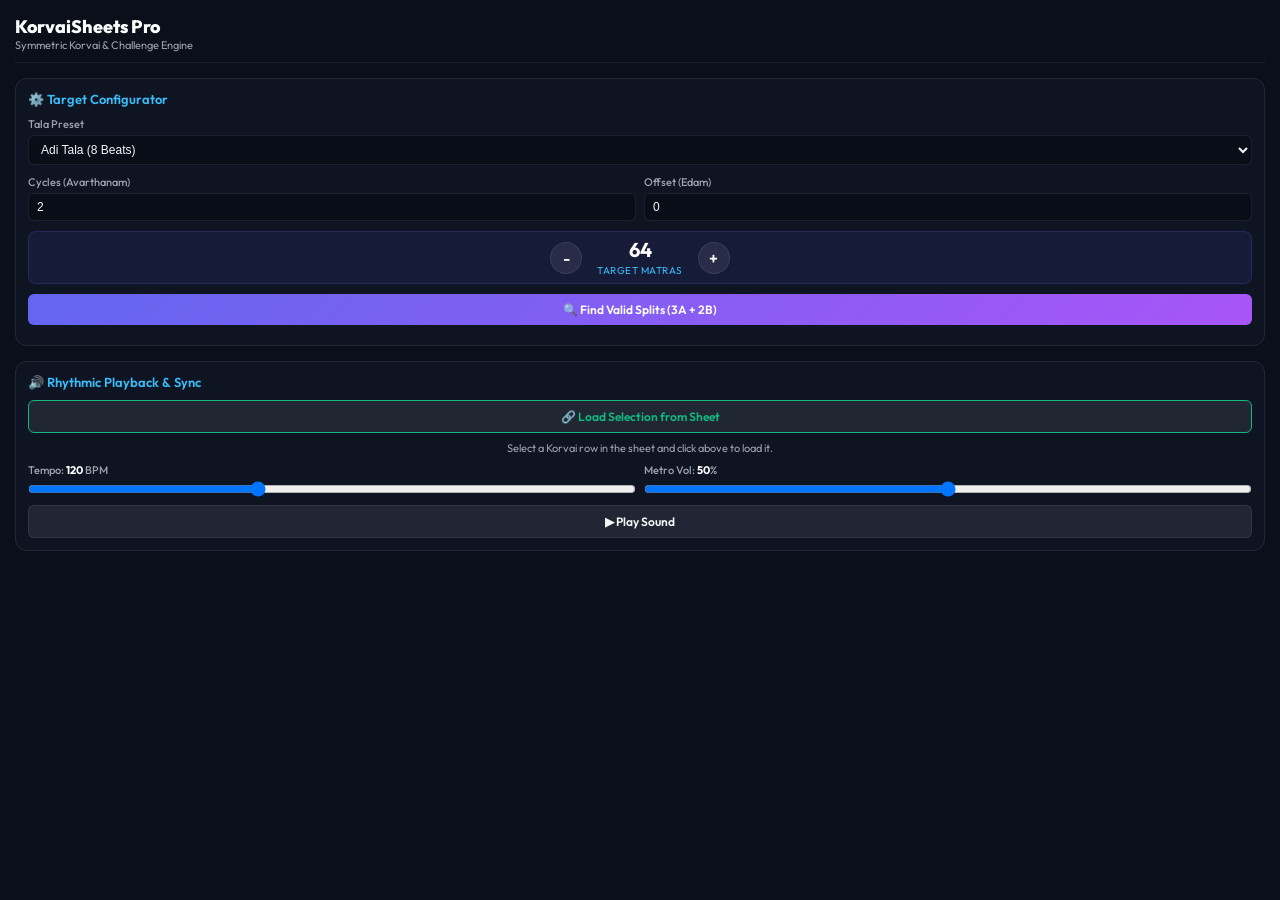
==== Sidebar.html @ 5673700f "Initial commit of KorvaiSheets: Google Sheets integration and interactive rhythmic audio engine" ====
<!DOCTYPE html>
<html>
<head>
  <base target="_top">
  <link rel="preconnect" href="https://fonts.googleapis.com">
  <link rel="preconnect" href="https://fonts.gstatic.com" crossorigin>
  <link href="https://fonts.googleapis.com/css2?family=Outfit:wght@300;400;500;600;700;800&family=JetBrains+Mono:wght@400;500;700&display=swap" rel="stylesheet">
  <style>
    /* Sleek Dark Theme Design System */
    :root {
      --bg-primary: #0b0f19;
      --bg-card: rgba(17, 24, 39, 0.7);
      --border-color: rgba(255, 255, 255, 0.08);
      --text-primary: #f3f4f6;
      --text-secondary: #9ca3af;
      
      --accent-blue: #38bdf8;
      --accent-indigo: #6366f1;
      --accent-purple: #a855f7;
      --accent-emerald: #10b981;
      --accent-rose: #f43f5e;
      
      --font-main: 'Outfit', sans-serif;
      --font-mono: 'JetBrains Mono', monospace;
    }

    * {
      box-sizing: border-box;
      margin: 0;
      padding: 0;
    }

    body {
      font-family: var(--font-main);
      background-color: var(--bg-primary);
      color: var(--text-primary);
      padding: 15px;
      font-size: 14px;
      overflow-x: hidden;
      overflow-y: auto;
    }

    .header {
      margin-bottom: 15px;
      padding-bottom: 10px;
      border-bottom: 1px solid var(--border-color);
    }

    .header h1 {
      font-size: 18px;
      font-weight: 800;
      background: linear-gradient(135deg, #ffffff 30%, var(--accent-blue) 100%);
      -webkit-background-clip: text;
      -webkit-text-fill-color: transparent;
    }

    .header p {
      font-size: 11px;
      color: var(--text-secondary);
    }

    /* Cards */
    .card {
      background: var(--bg-card);
      border: 1px solid var(--border-color);
      border-radius: 12px;
      padding: 12px;
      margin-bottom: 15px;
    }

    .card-title {
      font-size: 13px;
      font-weight: 600;
      color: var(--accent-blue);
      margin-bottom: 10px;
      display: flex;
      align-items: center;
      gap: 5px;
    }

    /* Forms */
    .form-group {
      margin-bottom: 10px;
    }

    .form-group label {
      display: block;
      font-size: 11px;
      color: var(--text-secondary);
      margin-bottom: 4px;
      font-weight: 500;
    }

    .form-row {
      display: flex;
      gap: 8px;
    }

    .form-row .col {
      flex: 1;
      min-width: 0;
    }

    .form-control {
      width: 100%;
      background: rgba(0, 0, 0, 0.3);
      border: 1px solid var(--border-color);
      border-radius: 6px;
      color: var(--text-primary);
      padding: 6px 8px;
      font-size: 12px;
      outline: none;
    }

    .form-control:focus {
      border-color: var(--accent-indigo);
    }

    select.form-control {
      cursor: pointer;
    }

    /* Buttons */
    .btn {
      width: 100%;
      padding: 8px;
      border-radius: 6px;
      border: none;
      font-family: inherit;
      font-size: 12px;
      font-weight: 600;
      cursor: pointer;
      display: flex;
      align-items: center;
      justify-content: center;
      gap: 5px;
      transition: all 0.2s;
    }

    .btn-primary {
      background: linear-gradient(135deg, var(--accent-indigo) 0%, var(--accent-purple) 100%);
      color: #fff;
      margin-bottom: 8px;
    }

    .btn-primary:hover {
      opacity: 0.9;
    }

    .btn-secondary {
      background-color: rgba(255, 255, 255, 0.08);
      color: var(--text-primary);
      border: 1px solid var(--border-color);
      margin-bottom: 8px;
    }

    .btn-secondary:hover {
      background-color: rgba(255, 255, 255, 0.15);
    }

    .btn-accent {
      background-color: var(--accent-emerald);
      color: #0b0f19;
      margin-bottom: 8px;
    }

    .btn-accent:hover {
      opacity: 0.9;
    }

    /* Target Readout */
    .target-box {
      background: rgba(99, 102, 241, 0.1);
      border: 1px solid rgba(99, 102, 241, 0.2);
      border-radius: 8px;
      padding: 8px;
      text-align: center;
      margin-bottom: 10px;
    }

    .target-box .val {
      font-size: 20px;
      font-weight: 700;
      color: #fff;
    }

    .target-box .label {
      font-size: 10px;
      color: var(--accent-blue);
      text-transform: uppercase;
      letter-spacing: 0.05em;
    }

    /* Output Displays */
    .output-section {
      background: rgba(0, 0, 0, 0.25);
      border-radius: 8px;
      padding: 8px;
      font-family: var(--font-mono);
      font-size: 11px;
      border: 1px solid var(--border-color);
      margin-top: 8px;
    }

    .output-label {
      font-family: var(--font-main);
      font-size: 10px;
      color: var(--text-secondary);
      text-transform: uppercase;
      margin-bottom: 3px;
    }

    .output-val {
      color: var(--accent-indigo);
      word-wrap: break-word;
      white-space: pre-wrap;
    }

    .output-notation {
      color: var(--accent-blue);
      font-weight: bold;
    }

    .hidden {
      display: none !important;
    }

    .splits-list {
      max-height: 120px;
      overflow-y: auto;
      border: 1px solid var(--border-color);
      border-radius: 6px;
      background: rgba(0, 0, 0, 0.2);
      padding: 4px;
    }

    .split-item {
      padding: 6px;
      font-size: 11px;
      border-radius: 4px;
      cursor: pointer;
      display: flex;
      justify-content: space-between;
      color: var(--text-secondary);
      transition: background 0.15s;
    }

    .split-item:hover {
      background: rgba(255, 255, 255, 0.05);
      color: #fff;
    }

    .split-item.selected {
      background: var(--accent-indigo);
      color: #fff;
    }
  </style>
</head>
<body>
  <div class="header">
    <h1>KorvaiSheets Pro</h1>
    <p>Symmetric Korvai & Challenge Engine</p>
  </div>

  <!-- TALA TARGET CONFIG -->
  <div class="card">
    <div class="card-title">⚙️ Target Configurator</div>
    
    <div class="form-group">
      <label for="tala-preset">Tala Preset</label>
      <select id="tala-preset" class="form-control" onchange="onTalaChange()">
        <option value="adi">Adi Tala (8 Beats)</option>
        <option value="rupakam">Rupakam (3 Beats)</option>
        <option value="khanda">Khanda Chapu (5 Matras)</option>
        <option value="misra">Misra Chapu (7 Matras)</option>
        <option value="custom">Custom...</option>
      </select>
    </div>

    <div id="custom-fields" class="hidden">
      <div class="form-row form-group">
        <div class="col">
          <label for="beats">Beats</label>
          <input type="number" id="beats" class="form-control" value="8" min="1" max="32" oninput="recalcTarget()">
        </div>
        <div class="col">
          <label for="gati">Gati</label>
          <select id="gati" class="form-control" onchange="recalcTarget()">
            <option value="3">Tisram (3)</option>
            <option value="4" selected>Chatusram (4)</option>
            <option value="5">Khandam (5)</option>
            <option value="7">Misram (7)</option>
          </select>
        </div>
      </div>
    </div>

    <div class="form-row form-group">
      <div class="col">
        <label for="cycles">Cycles (Avarthanam)</label>
        <input type="number" id="cycles" class="form-control" value="2" min="0.25" max="10" step="0.25" oninput="recalcTarget()">
      </div>
      <div class="col">
        <label for="offset">Offset (Edam)</label>
        <input type="number" id="offset" class="form-control" value="0" oninput="recalcTarget()">
      </div>
    </div>

    <div class="target-box" style="display: flex; align-items: center; justify-content: center; gap: 15px; padding: 6px 12px;">
      <button class="btn btn-secondary" onclick="nudgeTarget(-1)" style="width: 32px; height: 32px; padding: 0; border-radius: 50%; font-size: 16px; margin: 0; line-height: 1; display: flex; align-items: center; justify-content: center;">-</button>
      <div>
        <div id="target-value" class="val" style="line-height: 1.2;">64</div>
        <div class="label" style="margin-top: 2px;">Target Matras</div>
      </div>
      <button class="btn btn-secondary" onclick="nudgeTarget(1)" style="width: 32px; height: 32px; padding: 0; border-radius: 50%; font-size: 16px; margin: 0; line-height: 1; display: flex; align-items: center; justify-content: center;">+</button>
    </div>

    <button class="btn btn-primary" onclick="loadSplits()">🔍 Find Valid Splits (3A + 2B)</button>
  </div>

  <!-- RHYTHMIC PLAYBACK & SYNC (Always Visible) -->
  <div class="card">
    <div class="card-title">🔊 Rhythmic Playback & Sync</div>
    
    <button class="btn btn-secondary" onclick="syncActiveRow()" style="margin-bottom: 8px; border-color: var(--accent-emerald); color: var(--accent-emerald);">
      🔗 Load Selection from Sheet
    </button>
    <div id="sync-info" style="font-size: 11px; color: var(--text-secondary); text-align: center; margin-bottom: 8px;">
      Select a Korvai row in the sheet and click above to load it.
    </div>

    <div class="form-row form-group" style="margin-bottom: 8px;">
      <div class="col" style="flex: 1;">
        <label for="sidebar-bpm" style="margin-bottom: 2px;">Tempo: <span id="sidebar-bpm-val" style="font-weight:bold; color: #fff;">120</span> BPM</label>
        <input type="range" id="sidebar-bpm" min="60" max="220" value="120" class="form-control" style="padding:0; height:8px;" oninput="onBpmChange()">
      </div>
      <div class="col" style="flex: 1;">
        <label for="metro-vol" style="margin-bottom: 2px;">Metro Vol: <span id="metro-vol-val" style="font-weight:bold; color: #fff;">50</span>%</label>
        <input type="range" id="metro-vol" min="0" max="100" value="50" class="form-control" style="padding:0; height:8px;" oninput="onMetroVolChange()">
      </div>
    </div>

    <button id="sidebar-play-btn" class="btn btn-secondary" onclick="toggleAudio()" style="margin-bottom:0;">
      ▶ Play Sound
    </button>
  </div>

  <!-- VALID SPLITS SELECTOR -->
  <div class="card hidden" id="splits-card">
    <div class="card-title">🧩 Symmetric Splits (A & B Sizes)</div>
    <div class="splits-list" id="splits-list-container">
      <p style="font-size: 11px; color: var(--text-secondary); text-align: center; padding: 10px;">Click search above to list splits</p>
    </div>
  </div>

  <!-- SOLKATTU SYLLABLES DISPLAY -->
  <div id="generator-card" class="card hidden">
    <div class="card-title">🥁 Solkattu Generator</div>
    
    <button class="btn btn-secondary" onclick="generateSyllables()">🎲 Generate Random Syllables</button>
    
    <div class="output-section">
      <div class="output-label">Phrase A Syllables</div>
      <div id="phrase-syl" class="output-val">...</div>
      <div class="output-label" style="margin-top:5px;">Phrase A Notation</div>
      <div id="phrase-notation" class="output-val output-notation">...</div>
    </div>

    <div class="output-section">
      <div class="output-label">Connector B Syllables</div>
      <div id="connector-syl" class="output-val">...</div>
      <div class="output-label" style="margin-top:5px;">Connector B Notation</div>
      <div id="connector-notation" class="output-val output-notation">...</div>
    </div>

    <div style="margin-top: 12px; display: flex; flex-direction: column; gap: 8px;">
      <button class="btn btn-accent" onclick="insertToRow()">📥 Insert Into Selected Row</button>
      <button class="btn btn-secondary" style="border-color: var(--accent-purple); color: var(--accent-purple);" onclick="createChallenge()">💡 Append Challenge to Sheet</button>
    </div>
  </div>

  <script>
    var currentTarget = 64;
    var validSplits = [];
    var selectedSplitIdx = -1;
    var lastGenerated = null;

    // Web Audio Synthesizer variables
    var audioCtx = null;
    var isPlaying = false;
    var nextMatraTime = 0;
    var bpm = 120;
    var metroVolume = 0.5;
    var schedulerTimerId = null;
    var flatEvents = [];
    var currentEventIdx = 0;
    var metronomeStep = 0;

    // Triggered on page load
    recalcTarget();

    function onTalaChange() {
      var preset = document.getElementById('tala-preset').value;
      var customFields = document.getElementById('custom-fields');
      if (preset === 'custom') {
        customFields.classList.remove('hidden');
      } else {
        customFields.classList.add('hidden');
      }
      recalcTarget();
    }

    function recalcTarget() {
      var preset = document.getElementById('tala-preset').value;
      var beats = 8;
      var gati = 4;
      if (preset === 'adi') {
        beats = 8; gati = 4;
      } else if (preset === 'rupakam') {
        beats = 3; gati = 4;
      } else if (preset === 'khanda') {
        beats = 5; gati = 1;
      } else if (preset === 'misra') {
        beats = 7; gati = 1;
      } else {
        beats = parseInt(document.getElementById('beats').value) || 8;
        gati = parseInt(document.getElementById('gati').value) || 4;
      }

      var cycles = parseFloat(document.getElementById('cycles').value) || 1;
      var offset = parseInt(document.getElementById('offset').value) || 0;

      currentTarget = (beats * gati * cycles) + offset;
      document.getElementById('target-value').textContent = currentTarget;
      
      // Hide output displays when inputs change
      document.getElementById('splits-card').classList.add('hidden');
      document.getElementById('generator-card').classList.add('hidden');
      stopAudio();
    }

    function nudgeTarget(amount) {
      currentTarget = Math.max(1, currentTarget + amount);
      document.getElementById('target-value').textContent = currentTarget;
      
      // Hide output displays when inputs change
      document.getElementById('splits-card').classList.add('hidden');
      document.getElementById('generator-card').classList.add('hidden');
      stopAudio();
    }

    function loadSplits() {
      // Do NOT call recalcTarget() here as it resets our manually nudged value
      var container = document.getElementById('splits-list-container');
      container.innerHTML = '<p style="font-size: 11px; color: var(--text-secondary); text-align: center; padding: 10px;">Searching...</p>';
      document.getElementById('splits-card').classList.remove('hidden');
      
      google.script.run
        .withSuccessHandler(function(json) {
          validSplits = JSON.parse(json);
          renderSplits();
        })
        .withFailureHandler(function(err) {
          container.innerHTML = '<p style="font-size: 11px; color: var(--accent-rose); text-align: center; padding: 10px;">Error: ' + err.message + '</p>';
        })
        .getValidSplits(currentTarget);
    }

    function findAsymmetricProgression(target) {
      for (var dA = -3; dA <= 3; dA++) {
        for (var dB = -3; dB <= 3; dB++) {
          if (dA === 0 && dB === 0) continue;
          
          var rem = target - (3 * dA) - dB;
          if (rem < 5) continue;
          
          for (var A = 1; A <= Math.floor(rem / 3); A++) {
            var remB = rem - (3 * A);
            if (remB >= 2 && remB % 2 === 0) {
              var B = remB / 2;
              
              var A1 = A;
              var A2 = A + dA;
              var A3 = A + 2 * dA;
              var B1 = B;
              var B2 = B + dB;
              
              if (A1 >= 1 && A2 >= 1 && A3 >= 1 && B1 >= 1 && B2 >= 1) {
                return {
                  A1: A1, A2: A2, A3: A3,
                  B1: B1, B2: B2,
                  dA: dA, dB: dB
                };
              }
            }
          }
        }
      }
      return null;
    }

    function renderSplits() {
      var container = document.getElementById('splits-list-container');
      container.innerHTML = '';
      
      if (validSplits.length === 0) {
        var msg = 'Not possible to create a 3A + 2B pattern from ' + currentTarget + ' target matras.';
        var prog = findAsymmetricProgression(currentTarget);
        
        if (prog) {
          msg += '<br/><br/><span style="color: var(--accent-blue);">Suggestion:</span><br/>How about an <b>A + B + A\' + B\' + A\'\'</b> progressive pattern?<br/>' +
                 'Where:<br/>' +
                 '• Phrase A = <b>' + prog.A1 + '</b><br/>' +
                 '• Connector B = <b>' + prog.B1 + '</b><br/>' +
                 '• Phrase A\' = <b>' + prog.A2 + '</b> (A ' + (prog.dA >= 0 ? '+' : '-') + ' ' + Math.abs(prog.dA) + ')<br/>' +
                 '• Connector B\' = <b>' + prog.B2 + '</b> (B ' + (prog.dB >= 0 ? '+' : '-') + ' ' + Math.abs(prog.dB) + ')<br/>' +
                 '• Phrase A\'\' = <b>' + prog.A3 + '</b> (A\' ' + (prog.dA >= 0 ? '+' : '-') + ' ' + Math.abs(prog.dA) + ')<br/>' +
                 'Total: ' + prog.A1 + ' + ' + prog.B1 + ' + ' + prog.A2 + ' + ' + prog.B2 + ' + ' + prog.A3 + ' = <b>' + currentTarget + '</b> matras.';
        } else {
          msg += '<br/><br/>(Minimum required count for any progressive 5-phrase pattern is 5 matras.)';
        }
        
        container.innerHTML = '<div style="font-size: 11px; color: var(--accent-rose); padding: 10px; line-height: 1.4;">' + msg + '</div>';
        document.getElementById('generator-card').classList.add('hidden');
        return;
      }
      
      selectedSplitIdx = -1;
      
      validSplits.forEach(function(item, idx) {
        var el = document.createElement('div');
        el.className = 'split-item';
        el.innerHTML = '<span>Phrase A: <b>' + item.p + '</b></span> <span>Connector B: <b>' + item.c + '</b></span>';
        el.onclick = function() {
          selectSplit(idx, el);
        };
        container.appendChild(el);
      });
    }

    function selectSplit(idx, element) {
      document.querySelectorAll('.split-item').forEach(function(el) {
        el.classList.remove('selected');
      });
      element.classList.add('selected');
      selectedSplitIdx = idx;
      
      // Show generator card
      document.getElementById('generator-card').classList.remove('hidden');
      
      // Clear previous outputs
      document.getElementById('phrase-syl').textContent = '...';
      document.getElementById('phrase-notation').textContent = '...';
      document.getElementById('connector-syl').textContent = '...';
      document.getElementById('connector-notation').textContent = '...';
      lastGenerated = null;
      stopAudio();
    }

    function generateSyllables() {
      if (selectedSplitIdx === -1) return;
      var split = validSplits[selectedSplitIdx];
      
      document.getElementById('phrase-syl').textContent = 'Generating...';
      document.getElementById('connector-syl').textContent = 'Generating...';
      stopAudio();
      
      google.script.run
        .withSuccessHandler(function(json) {
          var res = JSON.parse(json);
          lastGenerated = res;
          document.getElementById('phrase-syl').textContent = res.phrase;
          document.getElementById('phrase-notation').textContent = res.phraseNotation;
          document.getElementById('connector-syl').textContent = res.connector;
          document.getElementById('connector-notation').textContent = res.connectorNotation;
          
          // Pre-flatten the newly generated events
          flattenSidebarEvents();
        })
        .generateSyllables(split.p, split.c);
    }

    function insertToRow() {
      if (!lastGenerated || selectedSplitIdx === -1) return;
      var split = validSplits[selectedSplitIdx];
      
      google.script.run
        .withSuccessHandler(function() {
          google.script.host.editor.focus();
        })
        .writeKorvaiToRow(split.p, split.c, lastGenerated.phraseNotation, lastGenerated.connectorNotation);
    }

    function createChallenge() {
      if (selectedSplitIdx === -1) return;
      var split = validSplits[selectedSplitIdx];
      var preset = document.getElementById('tala-preset').value;
      var talaName = preset === 'custom' ? 'Custom' : document.getElementById('tala-preset').options[document.getElementById('tala-preset').selectedIndex].text.split(' ')[0];
      
      google.script.run
        .withSuccessHandler(function() {
          google.script.host.editor.focus();
        })
        .insertChallengeFromSidebar(talaName, currentTarget, split.p, split.c);
    }

    function syncActiveRow() {
      var syncInfo = document.getElementById('sync-info');
      syncInfo.innerHTML = '<span style="color: var(--accent-blue);">Syncing...</span>';
      stopAudio();
      
      google.script.run
        .withSuccessHandler(function(json) {
          var res = JSON.parse(json);
          
          if (!res.phraseNotation && !res.phrase) {
            syncInfo.innerHTML = '<span style="color: var(--accent-rose);">Selected row is empty or not formatted.</span>';
            return;
          }
          
          lastGenerated = {
            phrase: res.phrase,
            connector: res.connector,
            phraseNotation: res.phraseNotation,
            connectorNotation: res.connectorNotation
          };
          
          // Populate UI displays
          document.getElementById('phrase-syl').textContent = res.phrase || "(Empty)";
          document.getElementById('phrase-notation').textContent = res.phraseNotation || "(Empty)";
          document.getElementById('connector-syl').textContent = res.connector || "(Empty)";
          document.getElementById('connector-notation').textContent = res.connectorNotation || "(Empty)";
          
          // Show the generator card so they can play it
          document.getElementById('generator-card').classList.remove('hidden');
          
          // Pre-flatten the events
          flattenSidebarEvents();
          
          syncInfo.innerHTML = '<span style="color: var(--accent-emerald);">Synced Row ' + res.row + ' (A: ' + res.p + ', B: ' + res.c + ')</span>';
        })
        .withFailureHandler(function(err) {
          syncInfo.innerHTML = '<span style="color: var(--accent-rose);">Error: ' + err.message + '</span>';
        })
        .readSelectedRow();
    }

    // BPM change callback
    function onBpmChange() {
      bpm = parseInt(document.getElementById('sidebar-bpm').value);
      document.getElementById('sidebar-bpm-val').textContent = bpm;
    }

    // Metronome volume change callback
    function onMetroVolChange() {
      metroVolume = parseInt(document.getElementById('metro-vol').value) / 100;
      document.getElementById('metro-vol-val').textContent = Math.round(metroVolume * 100);
    }

    // AUDIO PARSING & PLAYBACK
    function parseTokensToSlots(toksStr) {
      if (!toksStr) return [];
      // Ensure commas and semicolons are separated by spaces so they are not skipped, and clean hyphens
      var spacedStr = toksStr.toString().replace(/-/g, ' ').replace(/,/g, ' , ').replace(/;/g, ' ; ');
      var tokens = spacedStr.split(/\s+/).filter(Boolean);
      var slots = [];
      var longSyllables = ["taam", "dheem", "naam", "thaam", "thoom", "toom", "daam", "deem", "jhem", "jem"];
      
      for (var i = 0; i < tokens.length; i++) {
        var tok = tokens[i].trim().toLowerCase();
        if (!tok) continue;
        
        if (tok === ',' || tok === 'rest') {
          slots.push({ type: 'gap' });
        } else if (tok === ';') {
          slots.push({ type: 'gap' });
          slots.push({ type: 'continuation' });
        } else if (longSyllables.indexOf(tok) !== -1) {
          slots.push({ type: 'stroke', syllable: tok, duration: 2 });
          slots.push({ type: 'continuation' });
        } else {
          slots.push({ type: 'stroke', syllable: tok, duration: 1 });
        }
      }
      return slots;
    }

    function flattenSidebarEvents() {
      if (!lastGenerated) return;
      
      var pSlots = parseTokensToSlots(lastGenerated.phrase);
      var cSlots = parseTokensToSlots(lastGenerated.connector);
      
      // Structure: A B A B A
      flatEvents = [];
      flatEvents = flatEvents.concat(pSlots); // A1
      flatEvents = flatEvents.concat(cSlots); // B1
      flatEvents = flatEvents.concat(pSlots); // A2
      flatEvents = flatEvents.concat(cSlots); // B2
      flatEvents = flatEvents.concat(pSlots); // A3
    }

    function toggleAudio() {
      if (isPlaying) {
        stopAudio();
      } else {
        if (!lastGenerated || flatEvents.length === 0) {
          alert("No Korvai loaded! Please click 'Load Selection from Sheet' or generate a split to play.");
          return;
        }
        startAudio();
      }
    }

    function initAudioContext() {
      try {
        if (!audioCtx) {
          audioCtx = new (window.AudioContext || window.webkitAudioContext)();
        }
        if (audioCtx.state === 'suspended') {
          audioCtx.resume();
        }
      } catch (e) {
        console.error("AudioContext initialization failed:", e);
        alert("Audio renderer failed to initialize: " + e.message + "\n\nPlease ensure your browser allows audio playback and that you are using a modern browser like Chrome.");
      }
    }

    function startAudio() {
      if (!lastGenerated || flatEvents.length === 0) return;
      initAudioContext();
      
      isPlaying = true;
      currentEventIdx = 0;
      metronomeStep = 0;
      nextMatraTime = audioCtx.currentTime + 0.1;
      
      document.getElementById('sidebar-play-btn').innerHTML = '■ Stop Sound';
      document.getElementById('sidebar-play-btn').classList.add('playing');
      
      schedulerLoop();
    }

    function stopAudio() {
      isPlaying = false;
      clearTimeout(schedulerTimerId);
      schedulerTimerId = null;
      
      if (window.speechSynthesis) {
        window.speechSynthesis.cancel();
      }
      
      var playBtn = document.getElementById('sidebar-play-btn');
      if (playBtn) {
        playBtn.innerHTML = '▶ Play Sound';
        playBtn.classList.remove('playing');
      }
    }

    function schedulerLoop() {
      if (!isPlaying) return;
      
      while (nextMatraTime < audioCtx.currentTime + 0.1) {
        scheduleNextEvent(nextMatraTime);
        
        // Duration of 1 matra subdivision conformed to Gati
        var preset = document.getElementById('tala-preset').value;
        var gati = 4;
        if (preset === 'adi' || preset === 'rupakam') gati = 4;
        else if (preset === 'khanda') gati = 1;
        else if (preset === 'misra') gati = 1;
        else gati = parseInt(document.getElementById('gati').value) || 4;
        
        var secondsPerBeat = 60.0 / bpm;
        var matraDuration = secondsPerBeat / gati;
        
        nextMatraTime += matraDuration;
      }
      
      schedulerTimerId = setTimeout(schedulerLoop, 25.0);
    }

    function scheduleNextEvent(time) {
      var preset = document.getElementById('tala-preset').value;
      var beats = 8;
      var gati = 4;
      if (preset === 'adi') {
        beats = 8; gati = 4;
      } else if (preset === 'rupakam') {
        beats = 3; gati = 4;
      } else if (preset === 'khanda') {
        beats = 5; gati = 1;
      } else if (preset === 'misra') {
        beats = 7; gati = 1;
      } else {
        beats = parseInt(document.getElementById('beats').value) || 8;
        gati = parseInt(document.getElementById('gati').value) || 4;
      }
      
      var cycleMatras = beats * gati;
      var talaMatraIndex = metronomeStep % cycleMatras;
      var isMainBeat = (talaMatraIndex % gati === 0);
      
      // Play Tala click conformed to metronome
      if (isMainBeat) {
        playMetronomeClick(time, (talaMatraIndex === 0));
      } else if (gati > 1) {
        playSubdivisionTick(time);
      }
      
      // Soft chime at the end of every tala cycle (start of next cycle)
      if (metronomeStep > 0 && talaMatraIndex === 0) {
        playChime(time, 1200, 0.05);
      }
      
      // Play Korvai stroke
      var event = flatEvents[currentEventIdx];
      if (event) {
        if (event.type === 'stroke') {
          playMridangamStroke(time, event.syllable);
        } else if (event.type === 'gap') {
          playGapTick(time);
        }
      }
      
      metronomeStep++;
      currentEventIdx++;
      
      // Stop when we reach the end of the Korvai
      if (currentEventIdx >= flatEvents.length) {
        var secondsPerBeat = 60.0 / bpm;
        var matraDuration = secondsPerBeat / gati;
        playChime(time + matraDuration, 1800, 0.15); // End of korvai chime
        
        var stopTime = nextMatraTime;
        setTimeout(function() {
          if (isPlaying && currentEventIdx >= flatEvents.length) {
            stopAudio();
          }
        }, (stopTime - audioCtx.currentTime) * 1000);
      }
    }

    // AUDIO SYNTH FUNCTIONS
    function playChime(time, freq, volume) {
      if (!audioCtx) return;
      var osc = audioCtx.createOscillator();
      var gain = audioCtx.createGain();
      osc.connect(gain);
      gain.connect(audioCtx.destination);
      
      osc.type = 'sine';
      osc.frequency.setValueAtTime(freq || 1500, time);
      gain.gain.setValueAtTime(volume || 0.1, time);
      gain.gain.exponentialRampToValueAtTime(0.001, time + 0.4);
      
      osc.start(time);
      osc.stop(time + 0.5);
    }

    function playMetronomeClick(time, isSamam) {
      var osc = audioCtx.createOscillator();
      var gain = audioCtx.createGain();
      osc.connect(gain);
      gain.connect(audioCtx.destination);
      
      var freq = isSamam ? 1000 : 800;
      var duration = 0.03;
      var volume = (isSamam ? 0.25 : 0.15) * metroVolume;
      
      osc.frequency.setValueAtTime(freq, time);
      gain.gain.setValueAtTime(volume, time);
      gain.gain.exponentialRampToValueAtTime(0.001, time + duration);
      
      osc.start(time);
      osc.stop(time + duration);
    }

    function playSubdivisionTick(time) {
      var osc = audioCtx.createOscillator();
      var gain = audioCtx.createGain();
      osc.connect(gain);
      gain.connect(audioCtx.destination);
      
      osc.frequency.setValueAtTime(1400, time);
      var volume = 0.02 * metroVolume;
      gain.gain.setValueAtTime(volume, time);
      gain.gain.exponentialRampToValueAtTime(0.001, time + 0.015);
      
      osc.start(time);
      osc.stop(time + 0.02);
    }

    function playMridangamStroke(time, syllable) {
      var osc = audioCtx.createOscillator();
      var gain = audioCtx.createGain();
      osc.connect(gain);
      gain.connect(audioCtx.destination);
      
      var cleanSyl = syllable.toLowerCase().trim();
      var startFreq = 380;
      var endFreq = 180;
      var duration = 0.08;
      var volume = 0.4;
      
      var trebleLong = ["taam", "thaam", "thoom", "toom", "jhem", "jem"];
      var bassLong = ["dheem", "naam", "daam", "deem"];
      
      if (trebleLong.indexOf(cleanSyl) !== -1) {
        // Long open treble stroke
        startFreq = 440;
        endFreq = 440;
        duration = 0.35;
        volume = 0.4;
        
        var ringOsc = audioCtx.createOscillator();
        var ringGain = audioCtx.createGain();
        ringOsc.connect(ringGain);
        ringGain.connect(audioCtx.destination);
        ringOsc.frequency.setValueAtTime(880, time);
        ringGain.gain.setValueAtTime(0.15, time);
        ringGain.gain.exponentialRampToValueAtTime(0.001, time + 0.12);
        ringOsc.start(time);
        ringOsc.stop(time + 0.15);
      } else if (bassLong.indexOf(cleanSyl) !== -1) {
        // Long open bass stroke
        startFreq = 160;
        endFreq = 110;
        duration = 0.4;
        volume = 0.5;
        
        var subOsc = audioCtx.createOscillator();
        var subGain = audioCtx.createGain();
        subOsc.connect(subGain);
        subGain.connect(audioCtx.destination);
        subOsc.frequency.setValueAtTime(80, time);
        subOsc.frequency.exponentialRampToValueAtTime(55, time + 0.35);
        subGain.gain.setValueAtTime(0.35, time);
        subGain.gain.exponentialRampToValueAtTime(0.001, time + 0.35);
        subOsc.start(time);
        subOsc.stop(time + 0.4);
      } else if (["t", "ta", "tha", "te"].indexOf(cleanSyl) !== -1) {
        startFreq = 650;
        endFreq = 350;
        duration = 0.06;
        volume = 0.35;
      } else if (["k", "ki", "ka", "ke"].indexOf(cleanSyl) !== -1) {
        startFreq = 480;
        endFreq = 260;
        duration = 0.05;
        volume = 0.25;
      } else if (["d", "dhi", "g", "n", "na", "num"].indexOf(cleanSyl) !== -1) {
        startFreq = 195;
        endFreq = 120;
        duration = 0.14;
        volume = 0.5;
        
        var subOsc = audioCtx.createOscillator();
        var subGain = audioCtx.createGain();
        subOsc.connect(subGain);
        subGain.connect(audioCtx.destination);
        subOsc.frequency.setValueAtTime(95, time);
        subOsc.frequency.exponentialRampToValueAtTime(60, time + 0.12);
        subGain.gain.setValueAtTime(0.3, time);
        subGain.gain.exponentialRampToValueAtTime(0.001, time + 0.12);
        subOsc.start(time);
        subOsc.stop(time + 0.13);
      }
      
      osc.frequency.setValueAtTime(startFreq, time);
      osc.frequency.exponentialRampToValueAtTime(endFreq, time + duration - 0.01);
      
      gain.gain.setValueAtTime(volume, time);
      gain.gain.linearRampToValueAtTime(0.001, time + duration);
      
      osc.start(time);
      osc.stop(time + duration);
    }

    function playGapTick(time) {
      var osc = audioCtx.createOscillator();
      var gain = audioCtx.createGain();
      osc.connect(gain);
      gain.connect(audioCtx.destination);
      
      osc.frequency.setValueAtTime(1700, time);
      gain.gain.setValueAtTime(0.03, time);
      gain.gain.exponentialRampToValueAtTime(0.001, time + 0.015);
      
      osc.start(time);
      osc.stop(time + 0.02);
    }
  </script>
</body>
</html>
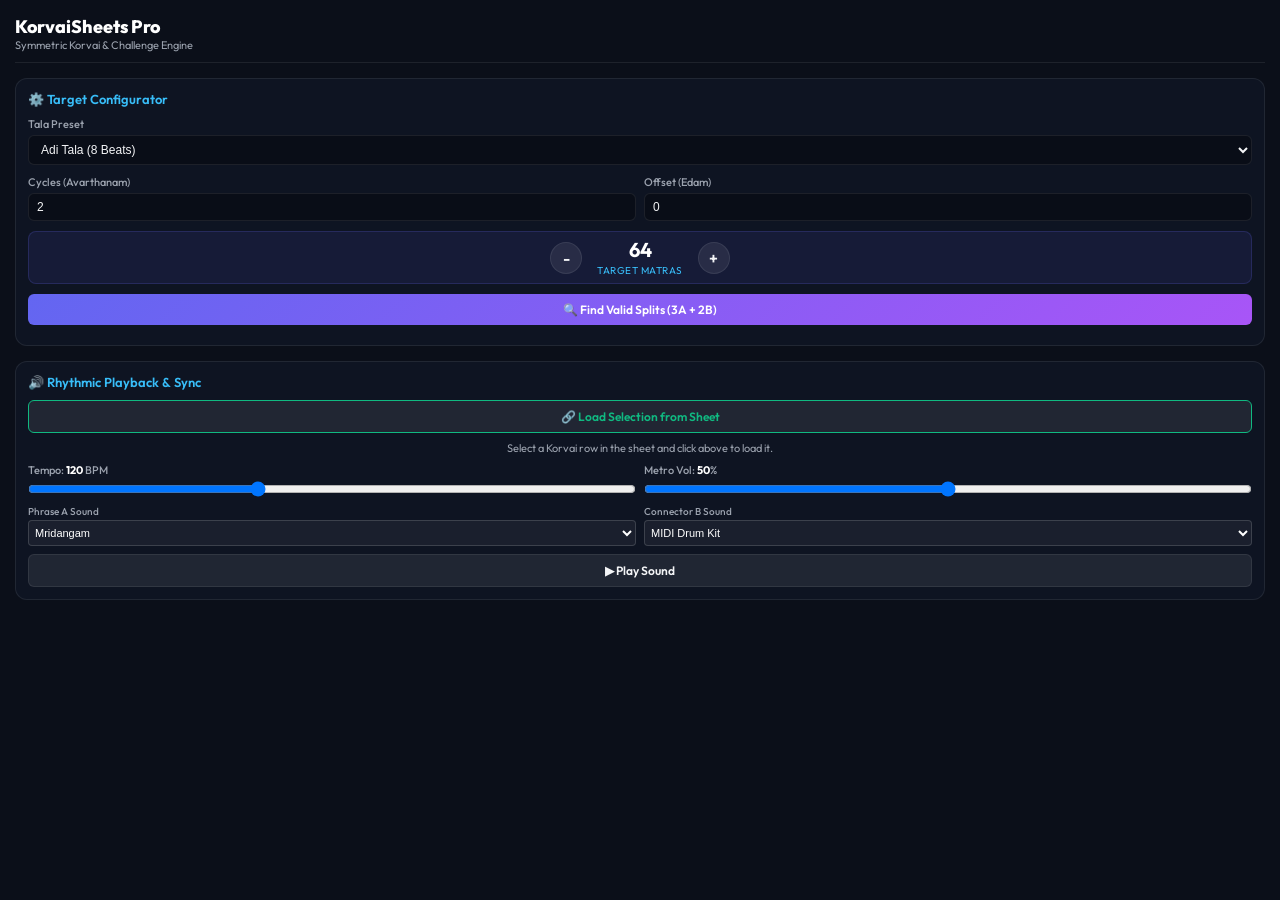
==== commit 205a110a: "Add separate instrument selectors for Phrase A and Connector B, and implement a Web Audio MIDI Drum " ====
--- a/Sidebar.html
+++ b/Sidebar.html
@@ -337,6 +337,23 @@
       <div class="col" style="flex: 1;">
         <label for="metro-vol" style="margin-bottom: 2px;">Metro Vol: <span id="metro-vol-val" style="font-weight:bold; color: #fff;">50</span>%</label>
         <input type="range" id="metro-vol" min="0" max="100" value="50" class="form-control" style="padding:0; height:8px;" oninput="onMetroVolChange()">
+      </div>
+    </div>
+
+    <div class="form-row form-group" style="margin-bottom: 8px;">
+      <div class="col" style="flex: 1;">
+        <label for="inst-a" style="margin-bottom: 2px; font-size: 10px;">Phrase A Sound</label>
+        <select id="inst-a" class="form-control" style="height: 26px; padding: 2px; font-size: 11px; color: #fff; background: rgba(255,255,255,0.05); border: 1px solid rgba(255,255,255,0.15); border-radius: 4px;">
+          <option value="mridangam" style="background: #222;" selected>Mridangam</option>
+          <option value="drumkit" style="background: #222;">MIDI Drum Kit</option>
+        </select>
+      </div>
+      <div class="col" style="flex: 1;">
+        <label for="inst-b" style="margin-bottom: 2px; font-size: 10px;">Connector B Sound</label>
+        <select id="inst-b" class="form-control" style="height: 26px; padding: 2px; font-size: 11px; color: #fff; background: rgba(255,255,255,0.05); border: 1px solid rgba(255,255,255,0.15); border-radius: 4px;">
+          <option value="mridangam" style="background: #222;">Mridangam</option>
+          <option value="drumkit" style="background: #222;" selected>MIDI Drum Kit</option>
+        </select>
       </div>
     </div>
 
@@ -691,6 +708,9 @@
       var pSlots = parseTokensToSlots(lastGenerated.phrase);
       var cSlots = parseTokensToSlots(lastGenerated.connector);
       
+      pSlots.forEach(function(s) { s.part = 'A'; });
+      cSlots.forEach(function(s) { s.part = 'B'; });
+      
       // Structure: A B A B A
       flatEvents = [];
       flatEvents = flatEvents.concat(pSlots); // A1
@@ -817,7 +837,18 @@
       var event = flatEvents[currentEventIdx];
       if (event) {
         if (event.type === 'stroke') {
-          playMridangamStroke(time, event.syllable);
+          var instrument = 'mridangam';
+          if (event.part === 'A') {
+            instrument = document.getElementById('inst-a').value;
+          } else if (event.part === 'B') {
+            instrument = document.getElementById('inst-b').value;
+          }
+          
+          if (instrument === 'mridangam') {
+            playMridangamStroke(time, event.syllable);
+          } else if (instrument === 'drumkit') {
+            playMidiDrumStroke(time, event.syllable);
+          }
         } else if (event.type === 'gap') {
           playGapTick(time);
         }
@@ -977,6 +1008,149 @@
       osc.stop(time + duration);
     }
 
+    function playMidiDrumStroke(time, syllable) {
+      if (!audioCtx) return;
+      var cleanSyl = syllable.toLowerCase().trim();
+      
+      var trebleLong = ["taam", "thaam", "thoom", "toom", "jhem", "jem"];
+      var bassLong = ["dheem", "naam", "daam", "deem"];
+      
+      if (bassLong.indexOf(cleanSyl) !== -1) {
+        // Kick Drum: Deep pitch sweep
+        var osc = audioCtx.createOscillator();
+        var gain = audioCtx.createGain();
+        osc.connect(gain);
+        gain.connect(audioCtx.destination);
+        
+        osc.frequency.setValueAtTime(150, time);
+        osc.frequency.exponentialRampToValueAtTime(40, time + 0.08);
+        gain.gain.setValueAtTime(0.65, time);
+        gain.gain.exponentialRampToValueAtTime(0.001, time + 0.25);
+        
+        osc.start(time);
+        osc.stop(time + 0.26);
+      } else if (trebleLong.indexOf(cleanSyl) !== -1) {
+        // Open Hi-Hat: Filtered noise
+        var bufferSize = audioCtx.sampleRate * 0.35;
+        var buffer = audioCtx.createBuffer(1, bufferSize, audioCtx.sampleRate);
+        var data = buffer.getChannelData(0);
+        for (var i = 0; i < bufferSize; i++) {
+          data[i] = Math.random() * 2 - 1;
+        }
+        
+        var noiseNode = audioCtx.createBufferSource();
+        noiseNode.buffer = buffer;
+        
+        var filter = audioCtx.createBiquadFilter();
+        filter.type = "highpass";
+        filter.frequency.setValueAtTime(5000, time);
+        
+        var gain = audioCtx.createGain();
+        noiseNode.connect(filter);
+        filter.connect(gain);
+        gain.connect(audioCtx.destination);
+        
+        gain.gain.setValueAtTime(0.2, time);
+        gain.gain.exponentialRampToValueAtTime(0.001, time + 0.3);
+        
+        noiseNode.start(time);
+        noiseNode.stop(time + 0.35);
+      } else if (["t", "ta", "tha", "te"].indexOf(cleanSyl) !== -1) {
+        // Snare: Shell + Noise
+        var bufferSize = audioCtx.sampleRate * 0.2;
+        var buffer = audioCtx.createBuffer(1, bufferSize, audioCtx.sampleRate);
+        var data = buffer.getChannelData(0);
+        for (var i = 0; i < bufferSize; i++) {
+          data[i] = Math.random() * 2 - 1;
+        }
+        var noiseNode = audioCtx.createBufferSource();
+        noiseNode.buffer = buffer;
+        
+        var filter = audioCtx.createBiquadFilter();
+        filter.type = "bandpass";
+        filter.frequency.setValueAtTime(1800, time);
+        filter.Q.setValueAtTime(2.0, time);
+        
+        var noiseGain = audioCtx.createGain();
+        noiseNode.connect(filter);
+        filter.connect(noiseGain);
+        noiseGain.connect(audioCtx.destination);
+        
+        noiseGain.gain.setValueAtTime(0.2, time);
+        noiseGain.gain.exponentialRampToValueAtTime(0.001, time + 0.15);
+        
+        noiseNode.start(time);
+        noiseNode.stop(time + 0.18);
+        
+        var osc = audioCtx.createOscillator();
+        var oscGain = audioCtx.createGain();
+        osc.connect(oscGain);
+        oscGain.connect(audioCtx.destination);
+        
+        osc.frequency.setValueAtTime(180, time);
+        oscGain.gain.setValueAtTime(0.25, time);
+        oscGain.gain.exponentialRampToValueAtTime(0.001, time + 0.1);
+        
+        osc.start(time);
+        osc.stop(time + 0.12);
+      } else if (["k", "ki", "ka", "ke"].indexOf(cleanSyl) !== -1) {
+        // Closed Hi-Hat
+        var bufferSize = audioCtx.sampleRate * 0.05;
+        var buffer = audioCtx.createBuffer(1, bufferSize, audioCtx.sampleRate);
+        var data = buffer.getChannelData(0);
+        for (var i = 0; i < bufferSize; i++) {
+          data[i] = Math.random() * 2 - 1;
+        }
+        var noiseNode = audioCtx.createBufferSource();
+        noiseNode.buffer = buffer;
+        
+        var filter = audioCtx.createBiquadFilter();
+        filter.type = "highpass";
+        filter.frequency.setValueAtTime(7500, time);
+        
+        var gain = audioCtx.createGain();
+        noiseNode.connect(filter);
+        filter.connect(gain);
+        gain.connect(audioCtx.destination);
+        
+        gain.gain.setValueAtTime(0.18, time);
+        gain.gain.exponentialRampToValueAtTime(0.001, time + 0.04);
+        
+        noiseNode.start(time);
+        noiseNode.stop(time + 0.05);
+      } else if (["d", "dhi", "g", "n", "na", "num"].indexOf(cleanSyl) !== -1) {
+        // Low Tom
+        var osc = audioCtx.createOscillator();
+        var gain = audioCtx.createGain();
+        osc.connect(gain);
+        gain.connect(audioCtx.destination);
+        
+        osc.frequency.setValueAtTime(180, time);
+        osc.frequency.exponentialRampToValueAtTime(80, time + 0.1);
+        
+        gain.gain.setValueAtTime(0.4, time);
+        gain.gain.exponentialRampToValueAtTime(0.001, time + 0.12);
+        
+        osc.start(time);
+        osc.stop(time + 0.13);
+      } else {
+        // Rimshot / Woodblock
+        var osc = audioCtx.createOscillator();
+        var gain = audioCtx.createGain();
+        osc.connect(gain);
+        gain.connect(audioCtx.destination);
+        
+        osc.frequency.setValueAtTime(260, time);
+        osc.frequency.exponentialRampToValueAtTime(130, time + 0.06);
+        
+        gain.gain.setValueAtTime(0.3, time);
+        gain.gain.exponentialRampToValueAtTime(0.001, time + 0.08);
+        
+        osc.start(time);
+        osc.stop(time + 0.09);
+      }
+    }
+
     function playGapTick(time) {
       var osc = audioCtx.createOscillator();
       var gain = audioCtx.createGain();
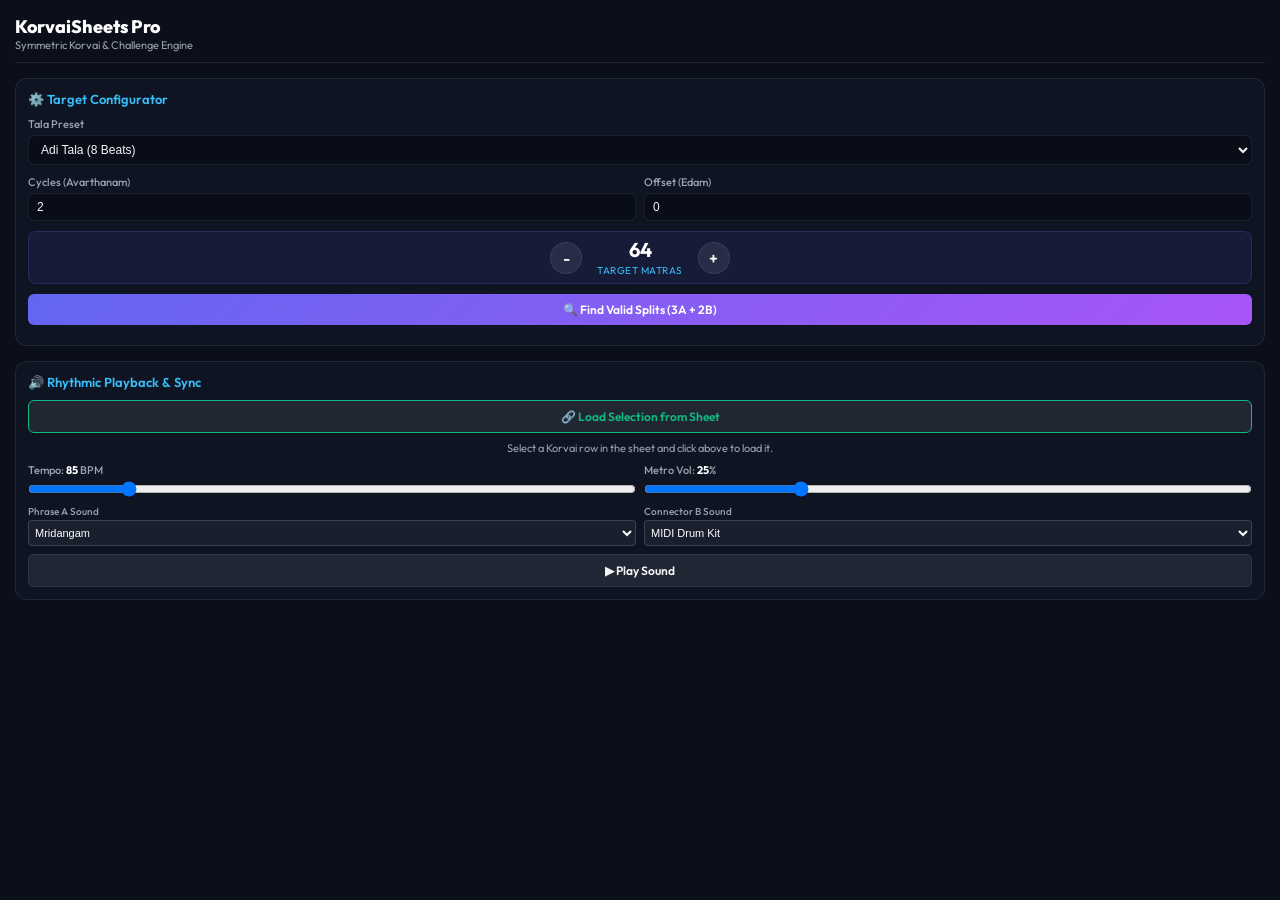
==== commit 9f443e7c: "Update default tempo to 85 BPM and default metronome volume to 25%" ====
--- a/Sidebar.html
+++ b/Sidebar.html
@@ -331,12 +331,12 @@
 
     <div class="form-row form-group" style="margin-bottom: 8px;">
       <div class="col" style="flex: 1;">
-        <label for="sidebar-bpm" style="margin-bottom: 2px;">Tempo: <span id="sidebar-bpm-val" style="font-weight:bold; color: #fff;">120</span> BPM</label>
-        <input type="range" id="sidebar-bpm" min="60" max="220" value="120" class="form-control" style="padding:0; height:8px;" oninput="onBpmChange()">
+        <label for="sidebar-bpm" style="margin-bottom: 2px;">Tempo: <span id="sidebar-bpm-val" style="font-weight:bold; color: #fff;">85</span> BPM</label>
+        <input type="range" id="sidebar-bpm" min="60" max="220" value="85" class="form-control" style="padding:0; height:8px;" oninput="onBpmChange()">
       </div>
       <div class="col" style="flex: 1;">
-        <label for="metro-vol" style="margin-bottom: 2px;">Metro Vol: <span id="metro-vol-val" style="font-weight:bold; color: #fff;">50</span>%</label>
-        <input type="range" id="metro-vol" min="0" max="100" value="50" class="form-control" style="padding:0; height:8px;" oninput="onMetroVolChange()">
+        <label for="metro-vol" style="margin-bottom: 2px;">Metro Vol: <span id="metro-vol-val" style="font-weight:bold; color: #fff;">25</span>%</label>
+        <input type="range" id="metro-vol" min="0" max="100" value="25" class="form-control" style="padding:0; height:8px;" oninput="onMetroVolChange()">
       </div>
     </div>
 
@@ -406,8 +406,8 @@
     var audioCtx = null;
     var isPlaying = false;
     var nextMatraTime = 0;
-    var bpm = 120;
-    var metroVolume = 0.5;
+    var bpm = 85;
+    var metroVolume = 0.25;
     var schedulerTimerId = null;
     var flatEvents = [];
     var currentEventIdx = 0;
@@ -836,21 +836,23 @@
       // Play Korvai stroke
       var event = flatEvents[currentEventIdx];
       if (event) {
+        var instrument = 'mridangam';
+        if (event.part === 'A') {
+          instrument = document.getElementById('inst-a').value;
+        } else if (event.part === 'B') {
+          instrument = document.getElementById('inst-b').value;
+        }
+
         if (event.type === 'stroke') {
-          var instrument = 'mridangam';
-          if (event.part === 'A') {
-            instrument = document.getElementById('inst-a').value;
-          } else if (event.part === 'B') {
-            instrument = document.getElementById('inst-b').value;
-          }
-          
           if (instrument === 'mridangam') {
             playMridangamStroke(time, event.syllable);
           } else if (instrument === 'drumkit') {
             playMidiDrumStroke(time, event.syllable);
           }
         } else if (event.type === 'gap') {
-          playGapTick(time);
+          if (instrument !== 'drumkit') {
+            playGapTick(time);
+          }
         }
       }
       
@@ -929,6 +931,9 @@
       gain.connect(audioCtx.destination);
       
       var cleanSyl = syllable.toLowerCase().trim();
+      if (cleanSyl === "," || cleanSyl === ";" || cleanSyl === "rest" || !cleanSyl) {
+        return;
+      }
       var startFreq = 380;
       var endFreq = 180;
       var duration = 0.08;
@@ -1011,6 +1016,9 @@
     function playMidiDrumStroke(time, syllable) {
       if (!audioCtx) return;
       var cleanSyl = syllable.toLowerCase().trim();
+      if (cleanSyl === "," || cleanSyl === ";" || cleanSyl === "rest" || !cleanSyl) {
+        return;
+      }
       
       var trebleLong = ["taam", "thaam", "thoom", "toom", "jhem", "jem"];
       var bassLong = ["dheem", "naam", "daam", "deem"];
@@ -1164,6 +1172,61 @@
       osc.start(time);
       osc.stop(time + 0.02);
     }
+
+    // Dynamic background polling for selection and sheet changes
+    var pollTimerId = null;
+    function startSelectionPolling() {
+      if (pollTimerId) return;
+      pollTimerId = setInterval(function() {
+        if (!isPlaying) {
+          google.script.run
+            .withSuccessHandler(function(json) {
+              if (!json) return;
+              try {
+                var res = JSON.parse(json);
+                if (!res.phraseNotation && !res.phrase) return;
+                
+                var changed = false;
+                if (!lastGenerated) {
+                  changed = true;
+                } else if (lastGenerated.row !== res.row) {
+                  changed = true;
+                } else if (lastGenerated.phraseNotation !== res.phraseNotation || 
+                           lastGenerated.connectorNotation !== res.connectorNotation) {
+                  changed = true;
+                }
+                
+                if (changed) {
+                  lastGenerated = {
+                    row: res.row,
+                    phrase: res.phrase,
+                    connector: res.connector,
+                    phraseNotation: res.phraseNotation,
+                    connectorNotation: res.connectorNotation
+                  };
+                  
+                  document.getElementById('phrase-syl').textContent = res.phrase || "(Empty)";
+                  document.getElementById('phrase-notation').textContent = res.phraseNotation || "(Empty)";
+                  document.getElementById('connector-syl').textContent = res.connector || "(Empty)";
+                  document.getElementById('connector-notation').textContent = res.connectorNotation || "(Empty)";
+                  
+                  flattenSidebarEvents();
+                  
+                  var syncInfo = document.getElementById('sync-info');
+                  if (syncInfo) {
+                    syncInfo.innerHTML = '<span style="color: var(--accent-emerald);">Auto-Synced Row ' + res.row + '</span>';
+                  }
+                }
+              } catch (e) {
+                console.error("Auto-sync error: ", e);
+              }
+            })
+            .readSelectedRow();
+        }
+      }, 2500);
+    }
+
+    startSelectionPolling();
   </script>
 </body>
 </html>
